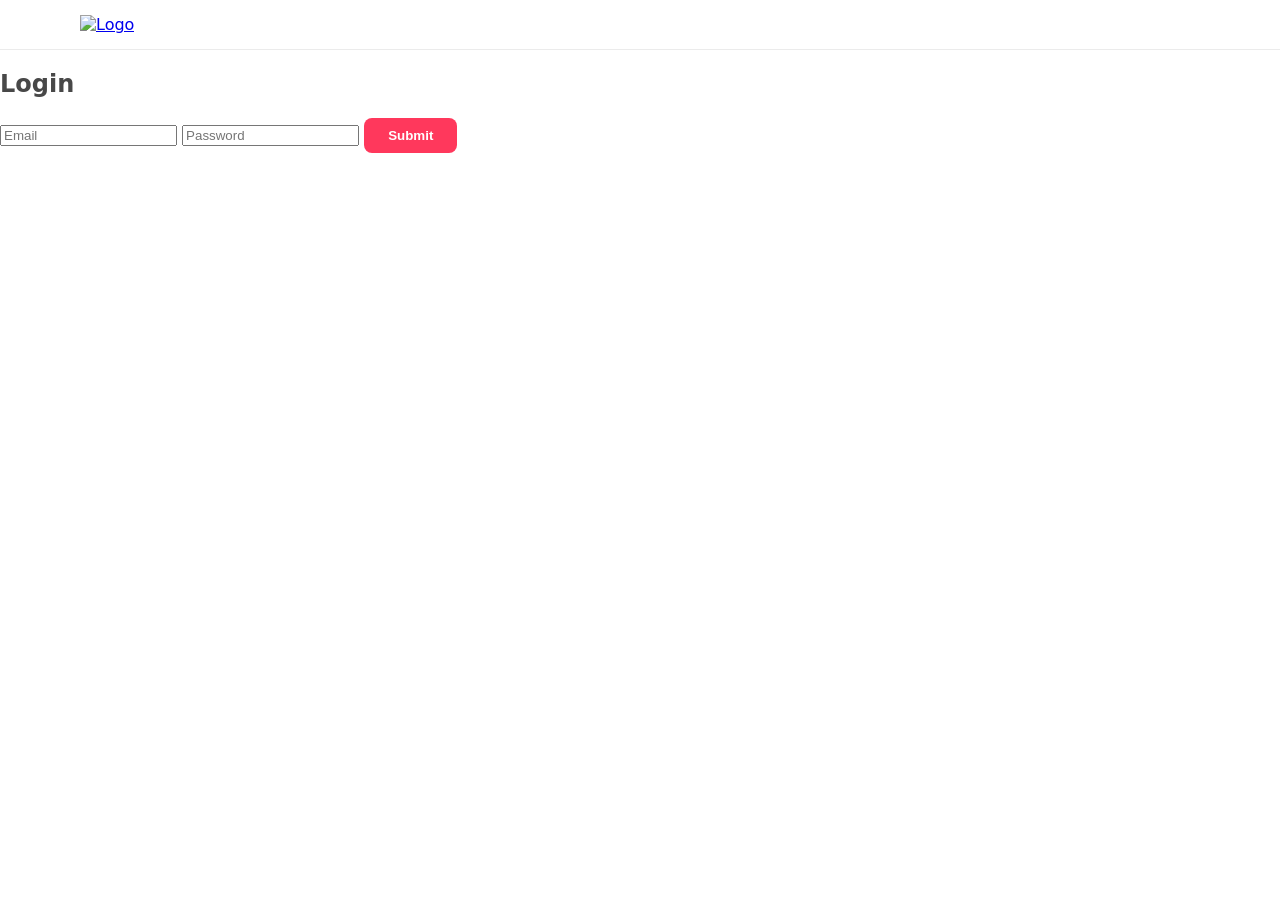
==== part4/login.html @ af535a39 "pyhton" ====
<!DOCTYPE html>
<html lang="en">
<head>
    <meta charset="UTF-8">
    <title>HBnB - Login</title>
    <link rel="stylesheet" href="css/styles.css">
</head>
<body>
    <header>
        <a href="index.html"><img src="images/logo.png" alt="Logo" class="logo"></a>
    </header>
    <main>
        <form id="login-form" class="form">
            <h2>Login</h2>
            <input type="email" id="email" placeholder="Email" required>
            <input type="password" id="password" placeholder="Password" required>
            <button type="submit" class="login-button">Submit</button>
        </form>
    </main>
    <script src="scripts/scripts.js"></script>
</body>
</html>
---- part4/css/styles.css ----
:root {
    --primary-color: #ff385c;
    --text-color: #484848;
    --bg-color: #ffffff;
}

body { font-family: 'Circular', -apple-system, system-ui, Roboto, sans-serif; color: var(--text-color); margin: 0; }

header {
    display: flex; justify-content: space-between; align-items: center;
    padding: 15px 80px; border-bottom: 1px solid #ebebeb;
}

.logo { height: 32px; cursor: pointer; }

.login-button {
    background-color: var(--primary-color); color: white;
    padding: 10px 24px; border-radius: 8px; border: none;
    font-weight: 600; cursor: pointer; transition: 0.2s;
}

.login-button:hover { background-color: #e31c5f; }

.places-grid {
    display: grid; grid-template-columns: repeat(auto-fill, minmax(280px, 1fr));
    gap: 24px; padding: 40px 80px;
}

.place-card {
    border: 1px solid #ddd; border-radius: 12px; overflow: hidden;
    transition: transform 0.3s; cursor: pointer; padding: 0 0 15px 0;
}

.place-card:hover { transform: translateY(-5px); box-shadow: 0 10px 20px rgba(0,0,0,0.1); }

.place-card h3 { padding: 0 15px; margin: 15px 0 5px 0; }
.place-card p { padding: 0 15px; color: #717171; }

.details-button {
    display: block; margin: 10px 15px; text-align: center;
    border: 1px solid #222; padding: 8px; border-radius: 8px;
    text-decoration: none; color: #222; font-weight: 600;
}
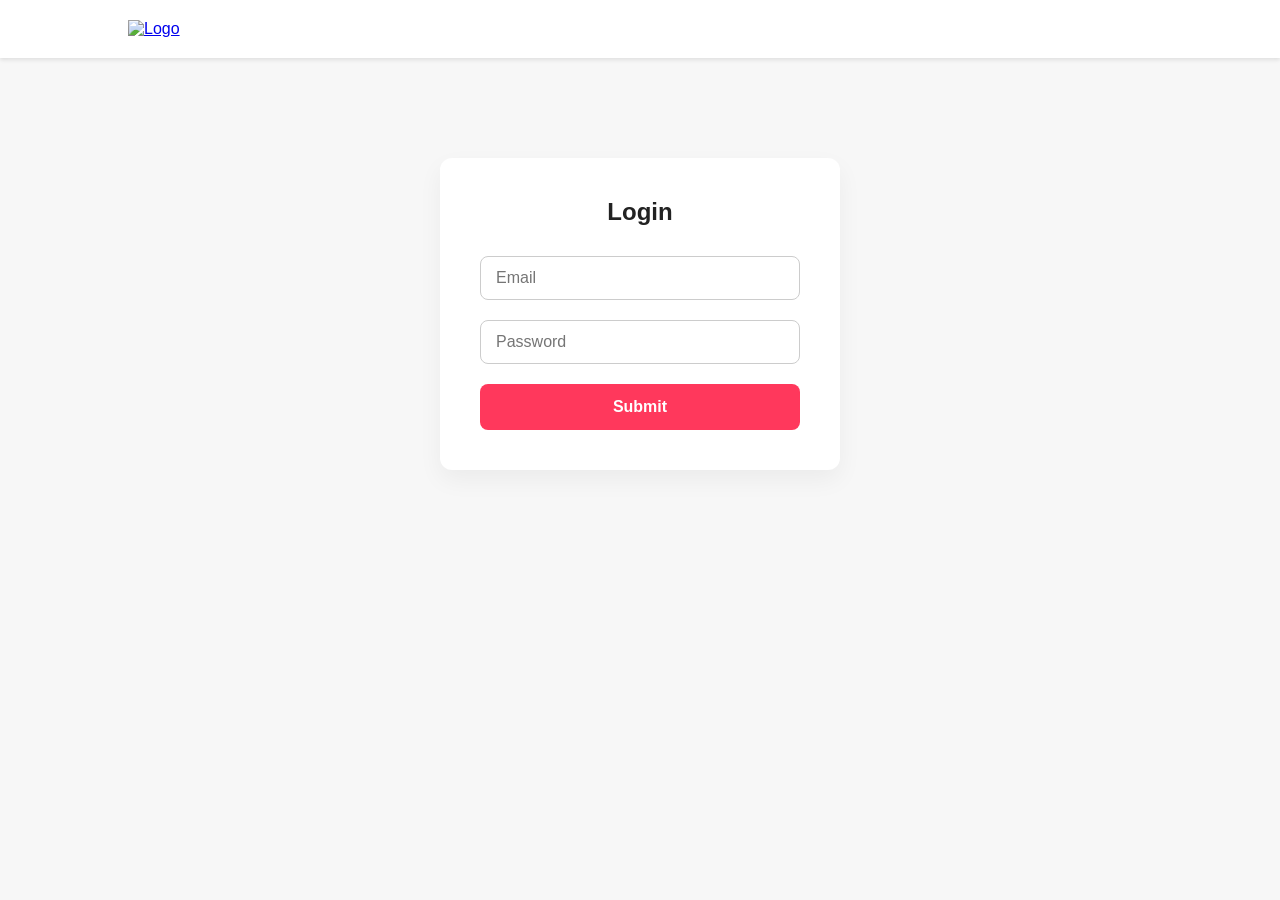
==== commit bd9eb435: "pyhton" ====
--- a/part4/login.html
+++ b/part4/login.html
@@ -3,7 +3,8 @@
 <head>
     <meta charset="UTF-8">
     <title>HBnB - Login</title>
-    <link rel="stylesheet" href="css/styles.css">
+    <!-- YOLUN DÜZGÜN OLDUĞUNDAN ƏMİN OL -->
+    <link rel="stylesheet" href="css/styles.css"> 
 </head>
 <body>
     <header>
--- a/part4/css/styles.css
+++ b/part4/css/styles.css
@@ -1,43 +1,35 @@
-:root {
-    --primary-color: #ff385c;
-    --text-color: #484848;
-    --bg-color: #ffffff;
+* { box-sizing: border-box; margin: 0; padding: 0; }
+body { font-family: 'Segoe UI', Tahoma, Geneva, Verdana, sans-serif; background-color: #f7f7f7; color: #222; }
+
+header {
+    background: white; padding: 20px 10% ; display: flex;
+    justify-content: space-between; align-items: center;
+    box-shadow: 0 2px 4px rgba(0,0,0,0.1);
 }
 
-body { font-family: 'Circular', -apple-system, system-ui, Roboto, sans-serif; color: var(--text-color); margin: 0; }
+.logo { height: 40px; width: auto; }
 
-header {
-    display: flex; justify-content: space-between; align-items: center;
-    padding: 15px 80px; border-bottom: 1px solid #ebebeb;
+/* Login Form Dizaynı */
+.form {
+    background: white; max-width: 400px; margin: 100px auto;
+    padding: 40px; border-radius: 12px;
+    box-shadow: 0 10px 25px rgba(0,0,0,0.05);
+    display: flex; flex-direction: column; gap: 20px;
 }
 
-.logo { height: 32px; cursor: pointer; }
+.form h2 { margin-bottom: 10px; font-size: 24px; text-align: center; }
+
+input {
+    width: 100%; padding: 12px 15px; border: 1px solid #ccc;
+    border-radius: 8px; font-size: 16px; outline: none;
+}
+
+input:focus { border-color: #ff385c; }
 
 .login-button {
-    background-color: var(--primary-color); color: white;
-    padding: 10px 24px; border-radius: 8px; border: none;
-    font-weight: 600; cursor: pointer; transition: 0.2s;
+    width: 100%; background-color: #ff385c; color: white;
+    padding: 14px; border: none; border-radius: 8px;
+    font-size: 16px; font-weight: 600; cursor: pointer; transition: 0.3s;
 }
 
-.login-button:hover { background-color: #e31c5f; }
-
-.places-grid {
-    display: grid; grid-template-columns: repeat(auto-fill, minmax(280px, 1fr));
-    gap: 24px; padding: 40px 80px;
-}
-
-.place-card {
-    border: 1px solid #ddd; border-radius: 12px; overflow: hidden;
-    transition: transform 0.3s; cursor: pointer; padding: 0 0 15px 0;
-}
-
-.place-card:hover { transform: translateY(-5px); box-shadow: 0 10px 20px rgba(0,0,0,0.1); }
-
-.place-card h3 { padding: 0 15px; margin: 15px 0 5px 0; }
-.place-card p { padding: 0 15px; color: #717171; }
-
-.details-button {
-    display: block; margin: 10px 15px; text-align: center;
-    border: 1px solid #222; padding: 8px; border-radius: 8px;
-    text-decoration: none; color: #222; font-weight: 600;
-}+.login-button:hover { background-color: #e31c5f; }
